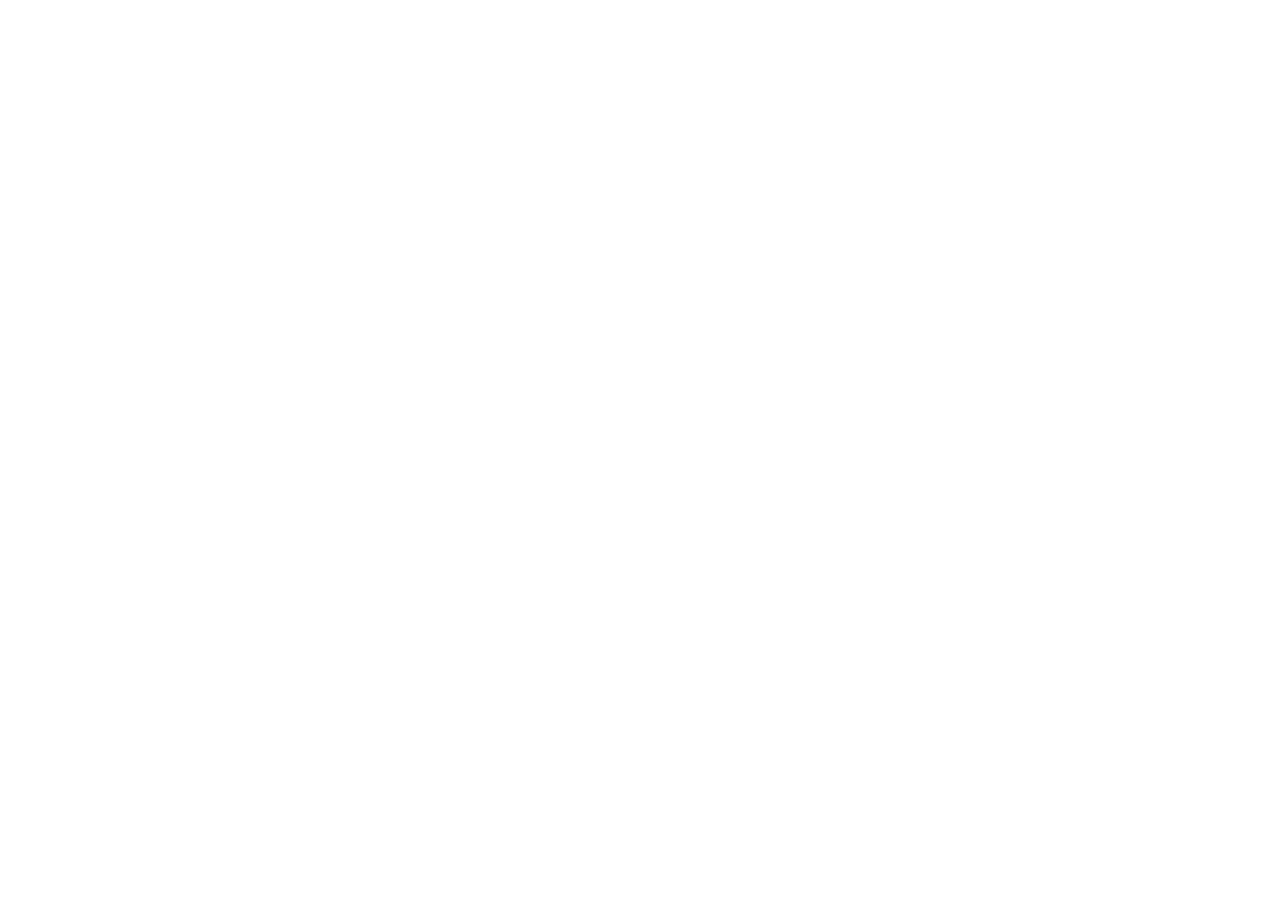
==== index.html @ 144f3832 "first commit" ====
<!DOCTYPE html>
<html lang="en">
<head>
    <meta charset="UTF-8">
    <meta http-equiv="X-UA-Compatible" content="IE=edge">
    <meta name="viewport" content="width=device-width, initial-scale=1.0">
    <title>Document</title>
    <link rel="stylesheet" href="css/style.css">
</head>
<body>
    
</body>
</html>
---- css/style.css ----
/*Athour : Soja */
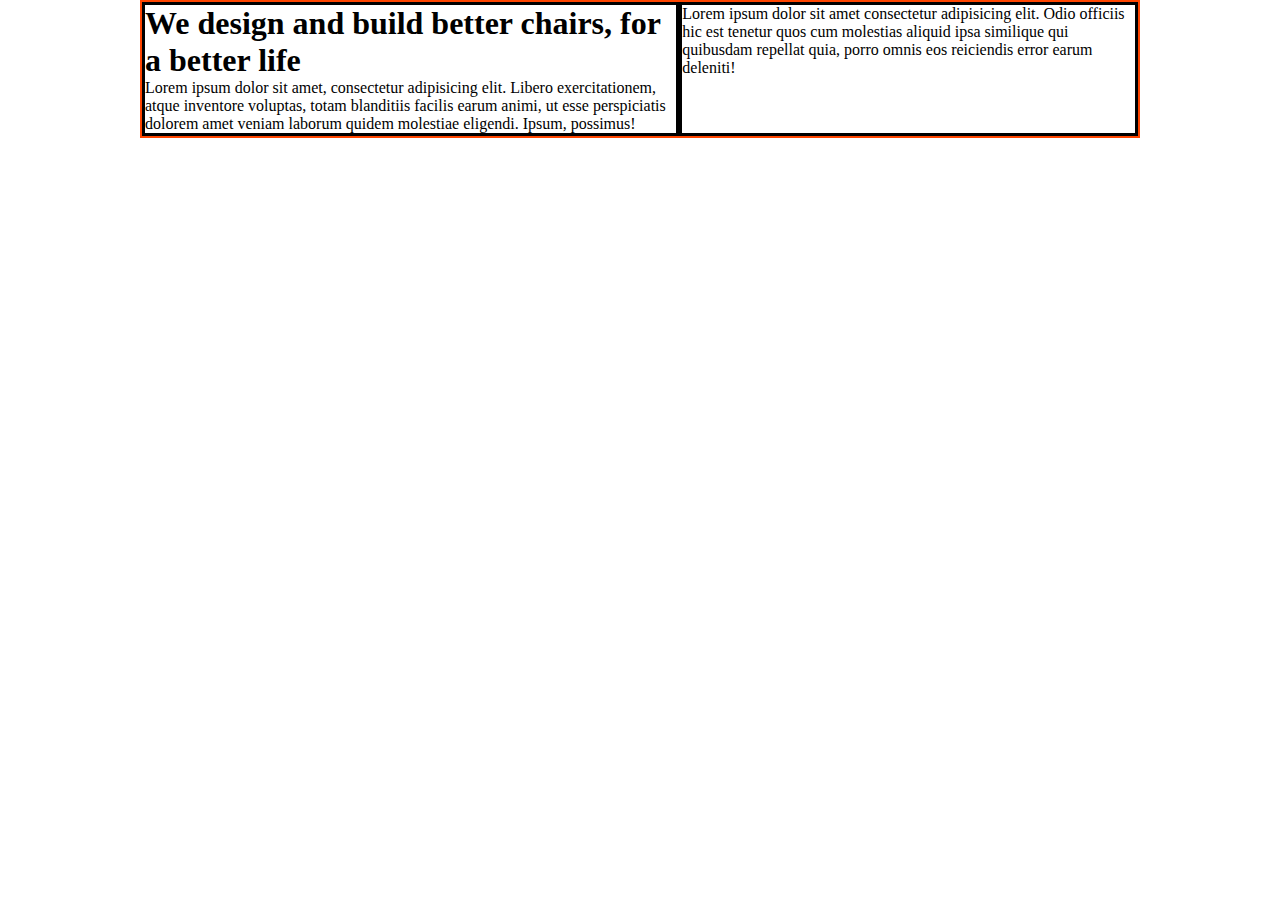
==== commit 28e63a73: "all are added" ====
--- a/index.html
+++ b/index.html
@@ -1,13 +1,39 @@
 <!DOCTYPE html>
 <html lang="en">
-<head>
-    <meta charset="UTF-8">
-    <meta http-equiv="X-UA-Compatible" content="IE=edge">
-    <meta name="viewport" content="width=device-width, initial-scale=1.0">
-    <title>Document</title>
-    <link rel="stylesheet" href="css/style.css">
-</head>
-<body>
-    
-</body>
-</html>+	<head>
+		<meta charset="UTF-8" />
+		<meta http-equiv="X-UA-Compatible" content="IE=edge" />
+		<meta name="viewport" content="width=device-width, initial-scale=1.0" />
+		<title>Document</title>
+		<link rel="stylesheet" href="css/style.css" />
+	</head>
+	<body>
+		<div class="container">
+			<div class="contain">
+				<div class="paragraph">
+					<div class="para">
+						<h1>
+							We design and build better chairs, for a better life
+						</h1>
+						<p>
+							Lorem ipsum dolor sit amet, consectetur adipisicing
+							elit. Libero exercitationem, atque inventore
+							voluptas, totam blanditiis facilis earum animi, ut
+							esse perspiciatis dolorem amet veniam laborum quidem
+							molestiae eligendi. Ipsum, possimus!
+						</p>
+					</div>
+					<div class="img">
+						<p>
+							Lorem ipsum dolor sit amet consectetur adipisicing
+							elit. Odio officiis hic est tenetur quos cum
+							molestias aliquid ipsa similique qui quibusdam
+							repellat quia, porro omnis eos reiciendis error
+							earum deleniti!
+						</p>
+					</div>
+				</div>
+			</div>
+		</div>
+	</body>
+</html>
--- a/css/style.css
+++ b/css/style.css
@@ -1 +1,21 @@
-/*Athour : Soja */+/*Athour : Soja */
+* {
+	margin: 0;
+	padding: 0;
+	box-sizing: border-box;
+}
+.contain {
+	padding: auto;
+	margin: auto;
+	width: 1000px;
+	border: 2px solid orangered;
+}
+.paragraph {
+	display: flex;
+}
+.para {
+	border: 3px solid;
+}
+.img {
+	border: 3px solid;
+}
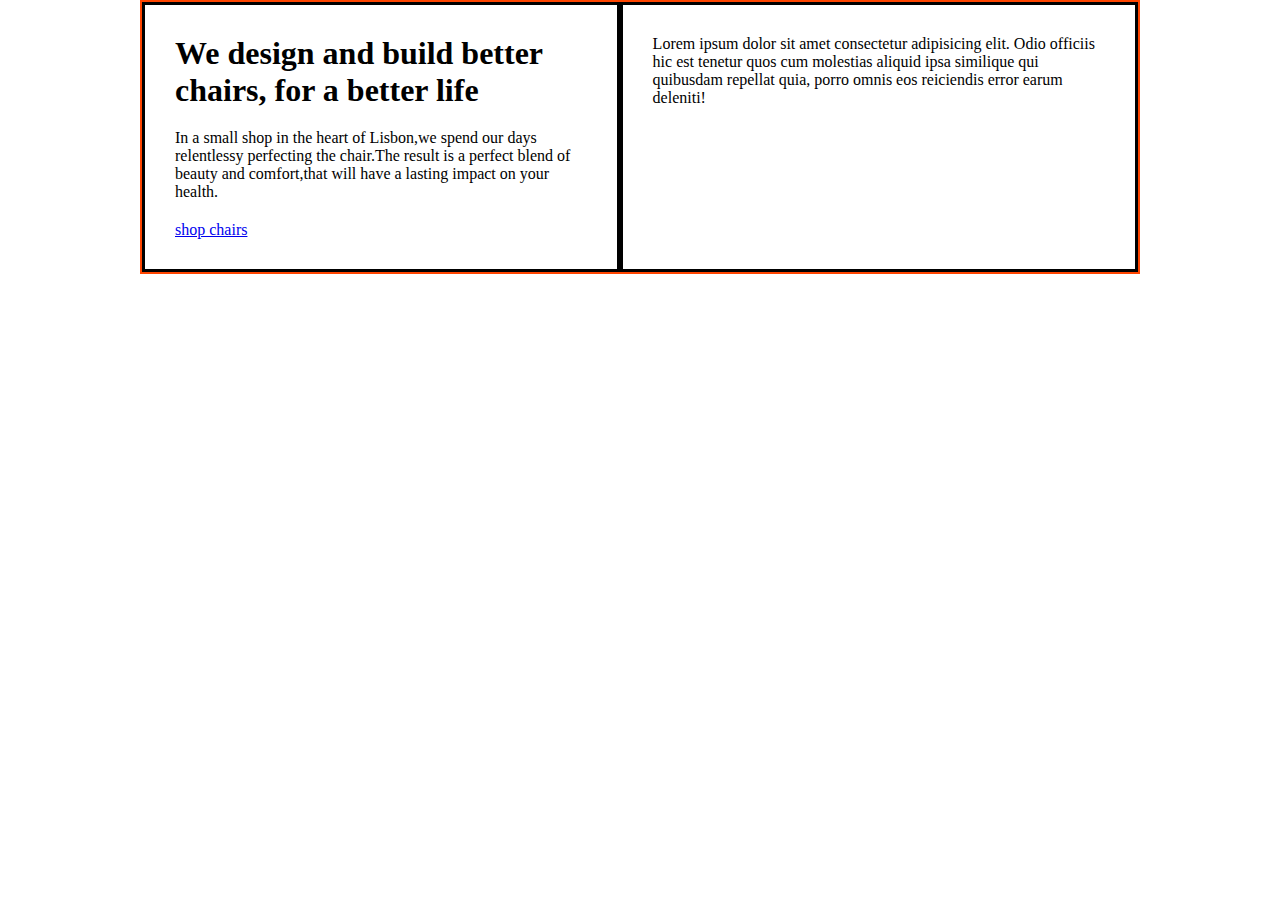
==== commit 7d0ef1d2: "added" ====
--- a/index.html
+++ b/index.html
@@ -16,12 +16,12 @@
 							We design and build better chairs, for a better life
 						</h1>
 						<p>
-							Lorem ipsum dolor sit amet, consectetur adipisicing
-							elit. Libero exercitationem, atque inventore
-							voluptas, totam blanditiis facilis earum animi, ut
-							esse perspiciatis dolorem amet veniam laborum quidem
-							molestiae eligendi. Ipsum, possimus!
+							In a small shop in the heart of Lisbon,we spend our
+							days relentlessy perfecting the chair.The result is
+							a perfect blend of beauty and comfort,that will have
+							a lasting impact on your health.
 						</p>
+						<a href="shop.html">shop chairs</a>
 					</div>
 					<div class="img">
 						<p>
--- a/css/style.css
+++ b/css/style.css
@@ -15,7 +15,15 @@
 }
 .para {
 	border: 3px solid;
+	padding: 30px;
 }
 .img {
 	border: 3px solid;
+	padding: 30px;
 }
+.para h1 {
+	margin-bottom: 20px;
+}
+.para p {
+	margin-bottom: 20px;
+}
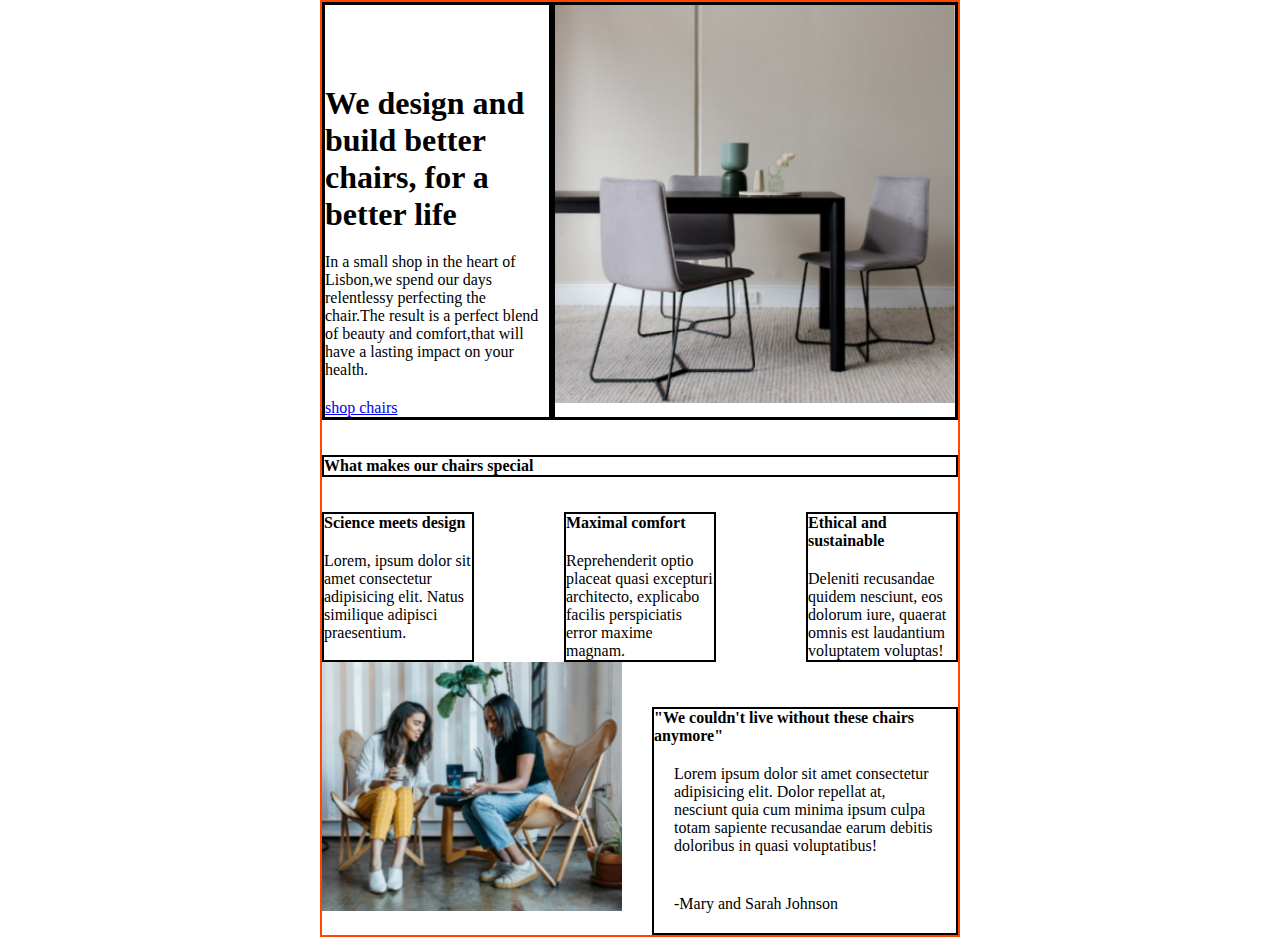
==== commit 64967bf3: "Updated files" ====
--- a/index.html
+++ b/index.html
@@ -24,13 +24,50 @@
 						<a href="shop.html">shop chairs</a>
 					</div>
 					<div class="img">
+						<img src="images/firstchair.png" alt="" />
+					</div>
+				</div>
+				<div class="word">
+					<h4>What makes our chairs special</h4>
+				</div>
+				<div class="seem">
+					<div class="seen">
+						<h4>Science meets design</h4>
+						<p>
+							Lorem, ipsum dolor sit amet consectetur adipisicing
+							elit. Natus similique adipisci praesentium.
+						</p>
+					</div>
+					<div class="seen">
+						<h4>Maximal comfort</h4>
+						<p>
+							Reprehenderit optio placeat quasi excepturi
+							architecto, explicabo facilis perspiciatis error
+							maxime magnam.
+						</p>
+					</div>
+					<div class="seen">
+						<h4>Ethical and sustainable</h4>
+						<p>
+							Deleniti recusandae quidem nesciunt, eos dolorum
+							iure, quaerat omnis est laudantium voluptatem
+							voluptas!
+						</p>
+					</div>
+				</div>
+				<div class="img2">
+					<div class="girl">
+						<img src="images/girls.png" alt="" />
+					</div>
+					<div class="girlpara">
+						<h4>"We couldn't live without these chairs anymore"</h4>
 						<p>
 							Lorem ipsum dolor sit amet consectetur adipisicing
-							elit. Odio officiis hic est tenetur quos cum
-							molestias aliquid ipsa similique qui quibusdam
-							repellat quia, porro omnis eos reiciendis error
-							earum deleniti!
+							elit. Dolor repellat at, nesciunt quia cum minima
+							ipsum culpa totam sapiente recusandae earum debitis
+							doloribus in quasi voluptatibus!
 						</p>
+						<p>-Mary and Sarah Johnson</p>
 					</div>
 				</div>
 			</div>
--- a/css/style.css
+++ b/css/style.css
@@ -7,19 +7,23 @@
 .contain {
 	padding: auto;
 	margin: auto;
-	width: 1000px;
+	width: 50%;
 	border: 2px solid orangered;
 }
 .paragraph {
 	display: flex;
+	justify-content: space-between;
 }
 .para {
 	border: 3px solid;
-	padding: 30px;
+	padding-top: 80px;
+	width: 320px;
 }
 .img {
 	border: 3px solid;
-	padding: 30px;
+}
+img {
+	width: 400px;
 }
 .para h1 {
 	margin-bottom: 20px;
@@ -27,3 +31,36 @@
 .para p {
 	margin-bottom: 20px;
 }
+.word {
+	border: 2px solid;
+	margin-top: 35px;
+	margin-bottom: 35px;
+}
+.seem {
+	display: flex;
+	/* justify-content: space-between; */
+	gap: 90px;
+}
+.seen {
+	width: 200px;
+	border: 2px solid;
+}
+.seen h4 {
+	margin-bottom: 20px;
+}
+.img2 {
+	display: flex;
+	gap: 30px;
+}
+.girl img {
+	width: 300px;
+}
+.girlpara {
+	width: 400px;
+	border: 2px solid;
+	margin-top: 45px;
+}
+
+.girlpara p {
+	padding: 20px;
+}
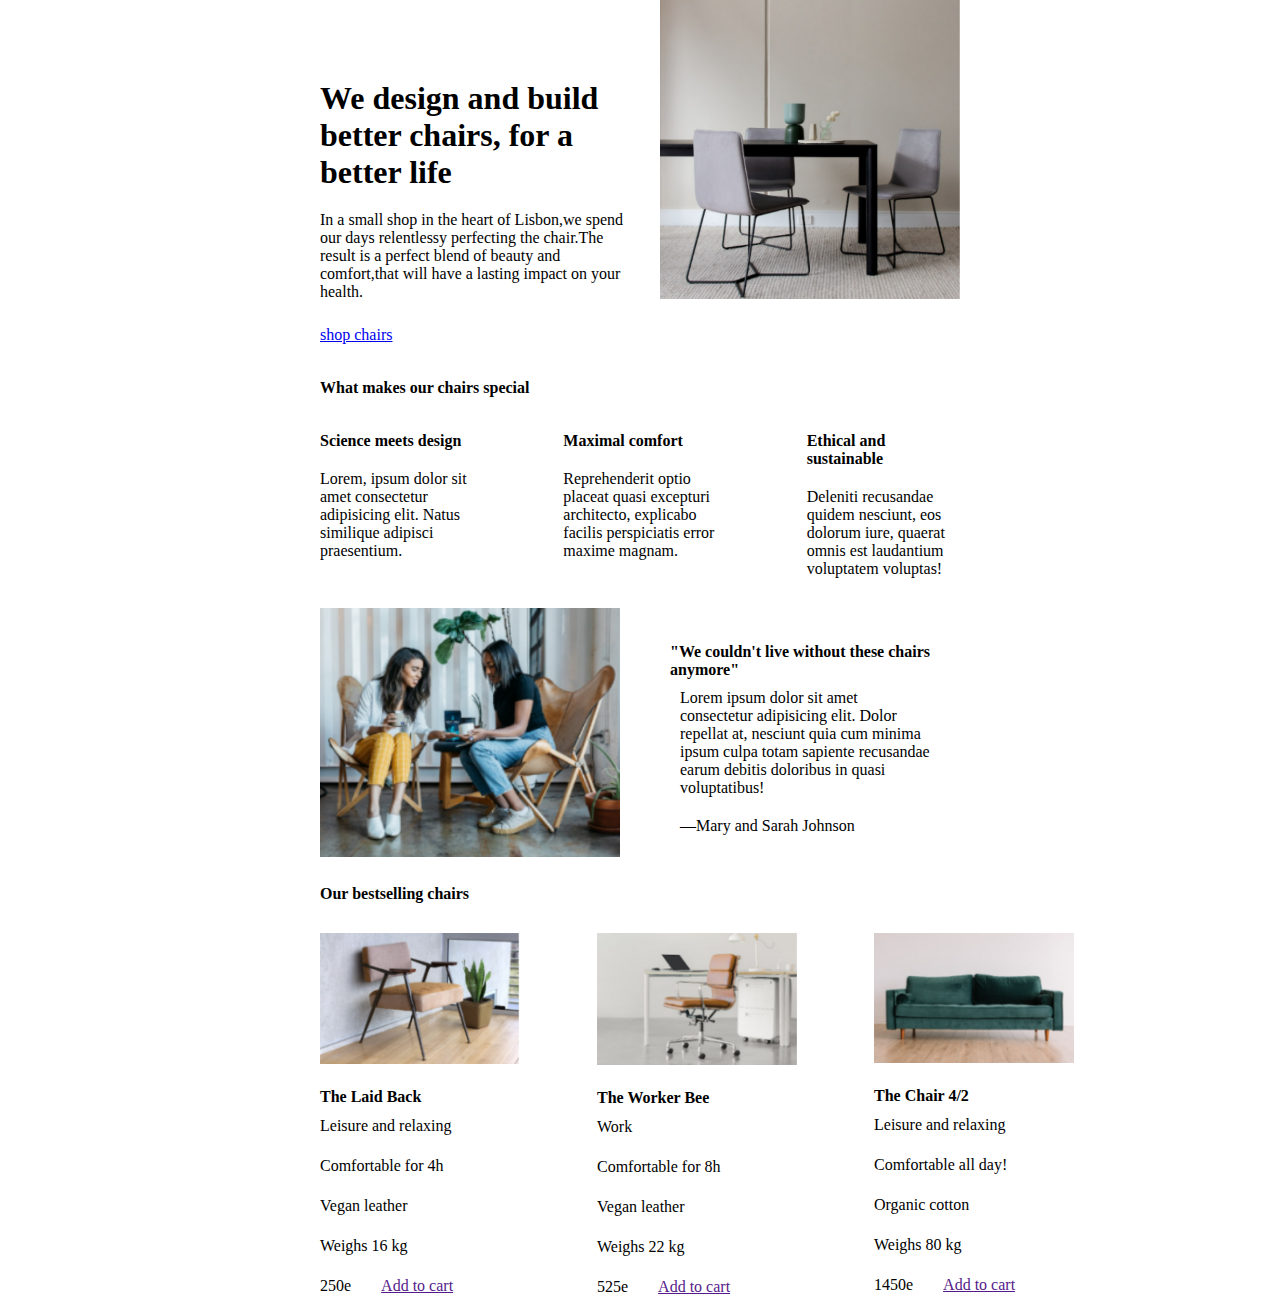
==== commit 71666a5f: "added" ====
--- a/index.html
+++ b/index.html
@@ -67,7 +67,54 @@
 							ipsum culpa totam sapiente recusandae earum debitis
 							doloribus in quasi voluptatibus!
 						</p>
-						<p>-Mary and Sarah Johnson</p>
+						<p>&mdash;Mary and Sarah Johnson</p>
+					</div>
+				</div>
+				<div class="our">
+					<h4>Our bestselling chairs</h4>
+				</div>
+				<div class="three">
+					<div class="firstimg">
+						<img src="images/firstimg.png" alt="" />
+						<h4>The Laid Back</h4>
+						<p>Leisure and relaxing</p>
+						<p>Comfortable for 4h</p>
+						<p>Vegan leather</p>
+						<p>Weighs 16 kg</p>
+						<div class="value">
+							<p>250e</p>
+							<div class="atag">
+								<a href="">Add to cart</a>
+							</div>
+						</div>
+					</div>
+					<div class="secondimg">
+						<img src="images/secondimg.png" alt="" />
+						<h4>The Worker Bee</h4>
+						<p>Work</p>
+						<p>Comfortable for 8h</p>
+						<p>Vegan leather</p>
+						<p>Weighs 22 kg</p>
+						<div class="value">
+							<p>525e</p>
+							<div class="atag">
+								<a href="">Add to cart</a>
+							</div>
+						</div>
+					</div>
+					<div class="thirdimg">
+						<img src="images/thirdimg.png" alt="" />
+						<h4>The Chair 4/2</h4>
+						<p>Leisure and relaxing</p>
+						<p>Comfortable all day!</p>
+						<p>Organic cotton</p>
+						<p>Weighs 80 kg</p>
+						<div class="value">
+							<p>1450e</p>
+							<div class="atag">
+								<a href="">Add to cart</a>
+							</div>
+						</div>
 					</div>
 				</div>
 			</div>
--- a/css/style.css
+++ b/css/style.css
@@ -8,42 +8,40 @@
 	padding: auto;
 	margin: auto;
 	width: 50%;
-	border: 2px solid orangered;
+	/* border: 2px solid orangered; */
 }
 .paragraph {
 	display: flex;
 	justify-content: space-between;
 }
 .para {
-	border: 3px solid;
+	/* border: 3px solid; */
 	padding-top: 80px;
 	width: 320px;
 }
-.img {
-	border: 3px solid;
-}
+
 img {
-	width: 400px;
+	width: 300px;
 }
 .para h1 {
 	margin-bottom: 20px;
 }
 .para p {
-	margin-bottom: 20px;
+	margin-bottom: 25px;
 }
 .word {
-	border: 2px solid;
+	/* border: 2px solid; */
 	margin-top: 35px;
 	margin-bottom: 35px;
 }
 .seem {
 	display: flex;
-	/* justify-content: space-between; */
+
 	gap: 90px;
 }
 .seen {
 	width: 200px;
-	border: 2px solid;
+	/* border: 2px solid; */
 }
 .seen h4 {
 	margin-bottom: 20px;
@@ -54,13 +52,42 @@
 }
 .girl img {
 	width: 300px;
+	margin-top: 30px;
 }
 .girlpara {
 	width: 400px;
-	border: 2px solid;
+	/* border: 2px solid; */
 	margin-top: 45px;
+}
+.girlpara {
+	padding: 20px;
 }
 
 .girlpara p {
-	padding: 20px;
+	padding: 10px;
 }
+
+.three {
+	display: flex;
+	gap: 77px;
+}
+.three img {
+	width: 200px;
+}
+.value {
+	display: flex;
+	gap: 30px;
+}
+.our {
+	margin-top: 20px;
+	margin-bottom: 30px;
+}
+.three p {
+	line-height: 40px;
+}
+.three h4 {
+	margin-top: 20px;
+}
+.three a {
+	line-height: 40px;
+}
